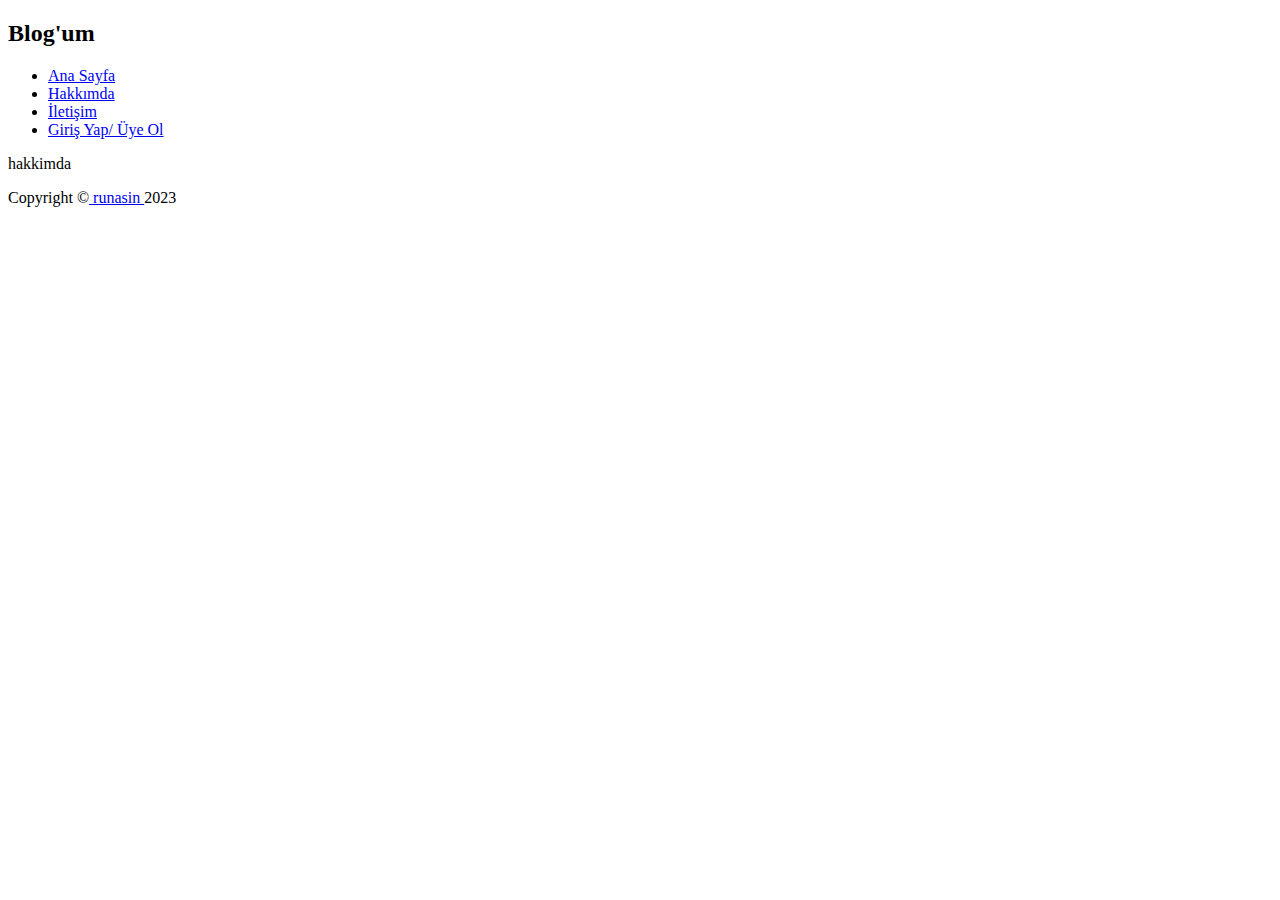
==== hakkimda.html @ b7f785ad "test" ====
<!DOCTYPE html>
<html lang="en">
<head>
    <meta charset="UTF-8">
    <meta name="viewport" content="width=device-width, initial-scale=1.0">
    <title>Blog</title>
</head>
<body>
<header class="header">
  <h2>Blog'um</h2>
    <div class="body">
      
      <ul>
        <li ><a href="index.html">Ana Sayfa</a></li>
        <li class="active" ><a href="hakkimda.html">Hakkımda</a></li>
        <li ><a href="iletisim.html">İletişim</a></li>
        <li ><a href="login-signup.html">Giriş Yap/ Üye Ol</a></li>
        
      </ul>
    </header>
hakkimda
    </div>
    <footer class="footer">
		<p>Copyright &copy;<a href="https://github.com/runasin"> runasin </a> 2023</p>
	</footer>
</body>
</html>
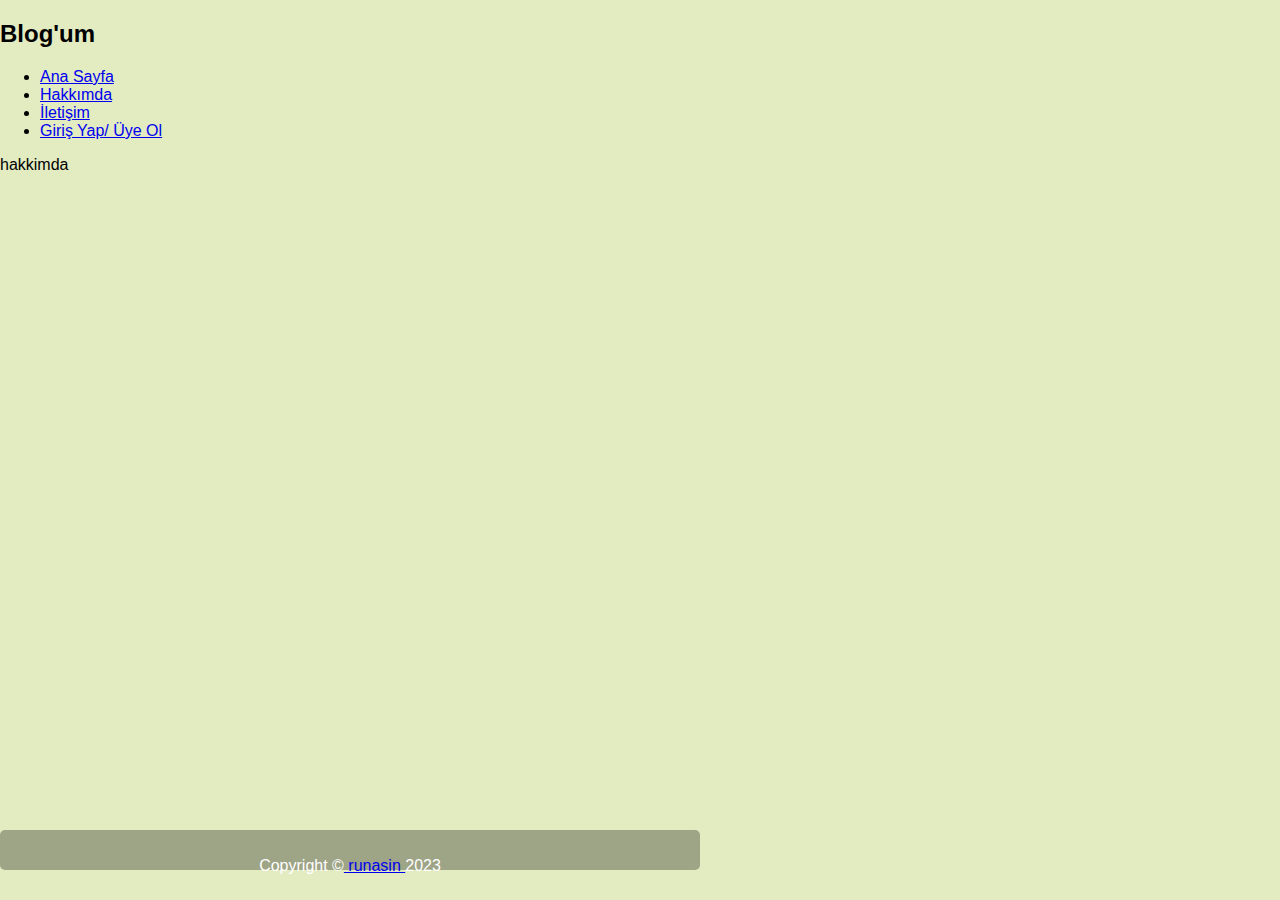
==== commit 1149fb8f: "test2" ====
--- a/hakkimda.html
+++ b/hakkimda.html
@@ -4,6 +4,7 @@
     <meta charset="UTF-8">
     <meta name="viewport" content="width=device-width, initial-scale=1.0">
     <title>Blog</title>
+    <link rel="stylesheet" href="style.css">
 </head>
 <body>
 <header class="header">
--- a/style.css
+++ b/style.css
@@ -0,0 +1,89 @@
+body{
+background-color: rgb(227, 235, 193);
+font-family: Arial, Helvetica, sans-serif;
+background-size: cover;
+margin: 0;
+padding: 0;
+text-align: left;
+}
+
+
+.header nav {
+	background: rgba(0,0,0,0.3);
+    inline-size: 700px;
+	height: 40px;
+	line-height: 30px;
+	margin: 0 auto 30px auto;
+	text-align: center;
+	border-radius: 5px;
+	-moz-border-radius: 5px;
+	-webkit-border-radius: 5px;
+}
+	
+
+
+
+
+
+
+
+.header nav ul li {
+	float: center; 
+	display: inline; 
+}
+	
+.header nav a:link, .header nav a:visited {
+	color: #fff;
+	display: inline-block;
+	height: 30px;
+	padding: 5px 23px;
+	text-decoration: none;
+}
+.header nav a:hover, .header nav a:active,
+.header nav .active a:link, .header nav .active a:visited {
+	background-color: rgb(180, 119, 180);
+	color: #fff;
+	text-shadow: none ;
+}
+	
+
+
+
+
+
+
+
+
+
+
+
+
+
+
+
+
+
+
+
+.footer {
+    background-color: rgba(0,0,0,0.3);
+    inline-size: 700px;
+    height: 40px;
+    line-height: 40px;
+    margin: 0 auto 30px auto;
+    text-align: center;
+    border-radius: 5px;
+    -webkit-border-radius: 5px;	
+    color: #FFF;
+    position: absolute;
+    bottom: 0%;
+    
+}
+
+
+
+
+
+
+
+
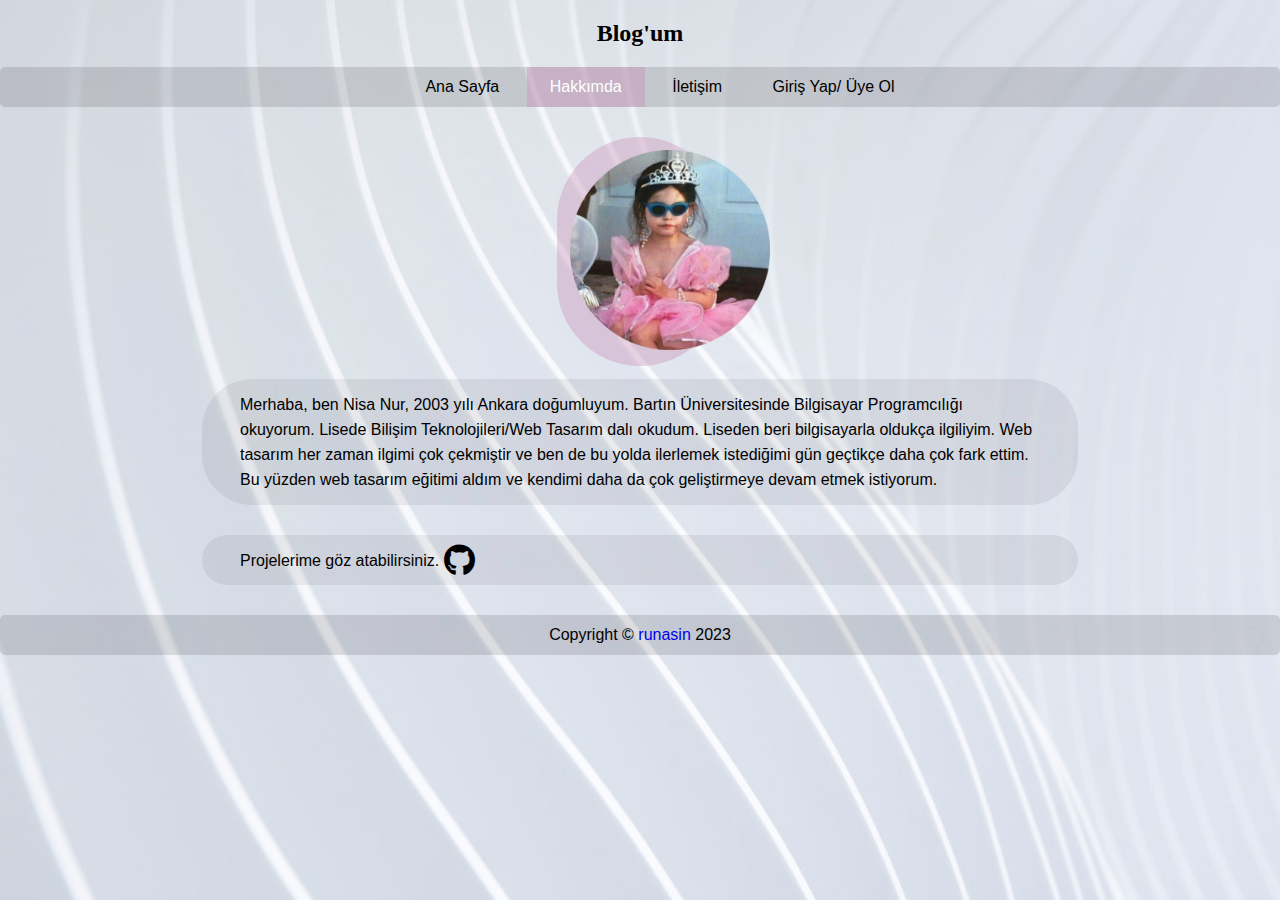
==== commit a43d93c6: "test" ====
--- a/hakkimda.html
+++ b/hakkimda.html
@@ -5,11 +5,13 @@
     <meta name="viewport" content="width=device-width, initial-scale=1.0">
     <title>Blog</title>
     <link rel="stylesheet" href="style.css">
+    <link rel="stylesheet" href="https://cdnjs.cloudflare.com/ajax/libs/font-awesome/6.4.0/css/all.min.css">
+    
 </head>
 <body>
 <header class="header">
-  <h2>Blog'um</h2>
-    <div class="body">
+  <h2 class="h2"><a href="index.html" style="text-decoration: none; color: black;"> Blog'um </a></h2>
+    <nav>
       
       <ul>
         <li ><a href="index.html">Ana Sayfa</a></li>
@@ -18,11 +20,33 @@
         <li ><a href="login-signup.html">Giriş Yap/ Üye Ol</a></li>
         
       </ul>
+    </nav>
     </header>
-hakkimda
+    <div class="hakkimdaust">
+      <div>
+        <div class="ben">
+          <img src="images/ben.png" alt="Nisa Nur" width="200" >
+  
+          </div>
+      </div>
     </div>
+    <article class="hakkimdacontent">	
+      <content >
+      <p1>  Merhaba, ben Nisa Nur, 2003 yılı Ankara doğumluyum. Bartın Üniversitesinde Bilgisayar Programcılığı okuyorum. Lisede Bilişim Teknolojileri/Web Tasarım dalı okudum. Liseden beri bilgisayarla oldukça ilgiliyim. Web tasarım her zaman ilgimi çok çekmiştir ve ben de bu yolda ilerlemek istediğimi gün geçtikçe daha çok fark ettim. Bu yüzden web tasarım eğitimi aldım ve kendimi daha da çok geliştirmeye devam etmek istiyorum.
+    </p1>
+    </content>
+    </article>
+    <article class="hakkimdacontent">	
+      <content >
+      <p1 style="text-align: center;"> Projelerime göz atabilirsiniz.</p1>
+      <a href="https://github.com/runasin" style="text-decoration: none; color: black;"><i class="fa-brands fa-github fa-bounce fa-2xl"></i></a>
+    </content>
+    </article>
+
+  
+  
     <footer class="footer">
-		<p>Copyright &copy;<a href="https://github.com/runasin"> runasin </a> 2023</p>
+		<p>Copyright &copy;<a href="https://github.com/runasin" style="text-decoration: none;"> runasin </a> 2023</p>
 	</footer>
 </body>
 </html>--- a/style.css
+++ b/style.css
@@ -1,39 +1,155 @@
 body{
-background-color: rgb(227, 235, 193);
+background: url("images/bg.jpg") no-repeat;
+background-attachment: fixed;
 font-family: Arial, Helvetica, sans-serif;
 background-size: cover;
 margin: 0;
 padding: 0;
 text-align: left;
+
 }
 
 
+
+.ben{
+
+height: auto;
+border-radius: 0%;
+}
+
+
+#p1{
+	text-align: justify;
+
+}
+.h2{
+	font-family:Copperplate, Papyrus, fantasy;
+	text-align: center;
+	
+}
+
+.content {
+	width: 10px;
+	float: center;
+	border-radius: 40px;
+	-moz-border-radius: 5px;
+	-webkit-border-radius: 5px;	
+	text-align: center;
+}	
+.content-1 {
+	background-color:rgba(0, 0, 0, 0.062);
+  border-radius: 40px;	
+  padding: 1% 3%;
+  margin: 0 auto 30px auto;
+  width: 700px;
+}
+
+.content-2 {
+	background-color:rgba(0, 0, 0, 0.062);
+  border-radius: 40px;	
+  padding: 1% 3%;
+  margin: 0 auto 30px auto;
+  width: 700px;
+  
+}
+
+.sidebar-sagalt{
+	width: 20%;
+	float: right;
+	margin-right: 1%;
+	border-radius: 40px;
+	background-color:rgba(201, 142, 183, 0.24); 
+	text-align: center;
+	padding: 2% 3%;
+	margin-bottom: 2%;
+}
+
+.sidebar-sagust{
+	width: 20%;
+	float: right;
+	margin-right: 1%;
+	border-radius: 40px;
+	background-color:rgba(201, 142, 183, 0.24); 
+	text-align: center;
+	padding: 2% 3%;
+	margin-bottom: 0%;
+}
+.sidebar-solust{
+	width: 20%;
+	float: left;
+	margin-left: 1%;
+	border-radius: 40px;
+	background-color:rgba(201, 142, 183, 0.24); 
+	text-align: center;
+	padding: 2% 3%;
+	margin-bottom: 0%;
+}
+
+.hakkimdaust{
+	margin: 0 auto 30px auto;
+	width: 11%;
+	margin-top: 1%;
+	border-radius: 500px;
+	background-color:rgba(202, 148, 186, 0.404); 
+	text-align: center;
+	padding: 1% 1%;
+	margin-bottom: 1%;
+
+}
+
+.hakkimdacontent{
+	background-color:rgba(0, 0, 0, 0.062);
+	border-radius: 50px;	
+	padding: 1% 3%;
+	margin: 0 auto 30px auto;
+	width: 800px;
+	line-height:25px;
+}
+
+.iletisimust{
+
+	margin: 0 auto 30px auto;
+	width: 20%;
+	margin-top: 1%;
+	border-radius: 500px;
+	background-color:rgba(0, 0, 0, 0.062); 
+	text-align: center;
+	padding: 1% 1%;
+	margin-bottom: 1%;
+
+
+}
+.iletisimcontent{
+	text-align: center ;
+	width: 20%;
+	float: center;
+	margin: 0 auto 30px auto;
+	border-radius: 40px;
+	background-color:rgba(0, 0, 0, 0.062); 
+	text-align: center;
+	padding: 2% 3%;
+	margin-bottom: 2%;
+
+}
 .header nav {
-	background: rgba(0,0,0,0.3);
-    inline-size: 700px;
+	background: rgba(0, 0, 0, 0.116);
+    inline-size: auto;
 	height: 40px;
 	line-height: 30px;
 	margin: 0 auto 30px auto;
 	text-align: center;
 	border-radius: 5px;
-	-moz-border-radius: 5px;
-	-webkit-border-radius: 5px;
+	
+	
 }
 	
-
-
-
-
-
-
-
 .header nav ul li {
 	float: center; 
 	display: inline; 
 }
 	
 .header nav a:link, .header nav a:visited {
-	color: #fff;
+	color: black;
 	display: inline-block;
 	height: 30px;
 	padding: 5px 23px;
@@ -41,43 +157,22 @@
 }
 .header nav a:hover, .header nav a:active,
 .header nav .active a:link, .header nav .active a:visited {
-	background-color: rgb(180, 119, 180);
+	background-color:rgba(201, 142, 183, 0.404);
 	color: #fff;
 	text-shadow: none ;
 }
 	
 
 
-
-
-
-
-
-
-
-
-
-
-
-
-
-
-
-
-
 .footer {
-    background-color: rgba(0,0,0,0.3);
-    inline-size: 700px;
+    background-color:rgba(0, 0, 0, 0.116);
+    inline-size:auto;
     height: 40px;
     line-height: 40px;
     margin: 0 auto 30px auto;
     text-align: center;
     border-radius: 5px;
-    -webkit-border-radius: 5px;	
-    color: #FFF;
-    position: absolute;
-    bottom: 0%;
-    
+    color: #000000;
 }
 
 
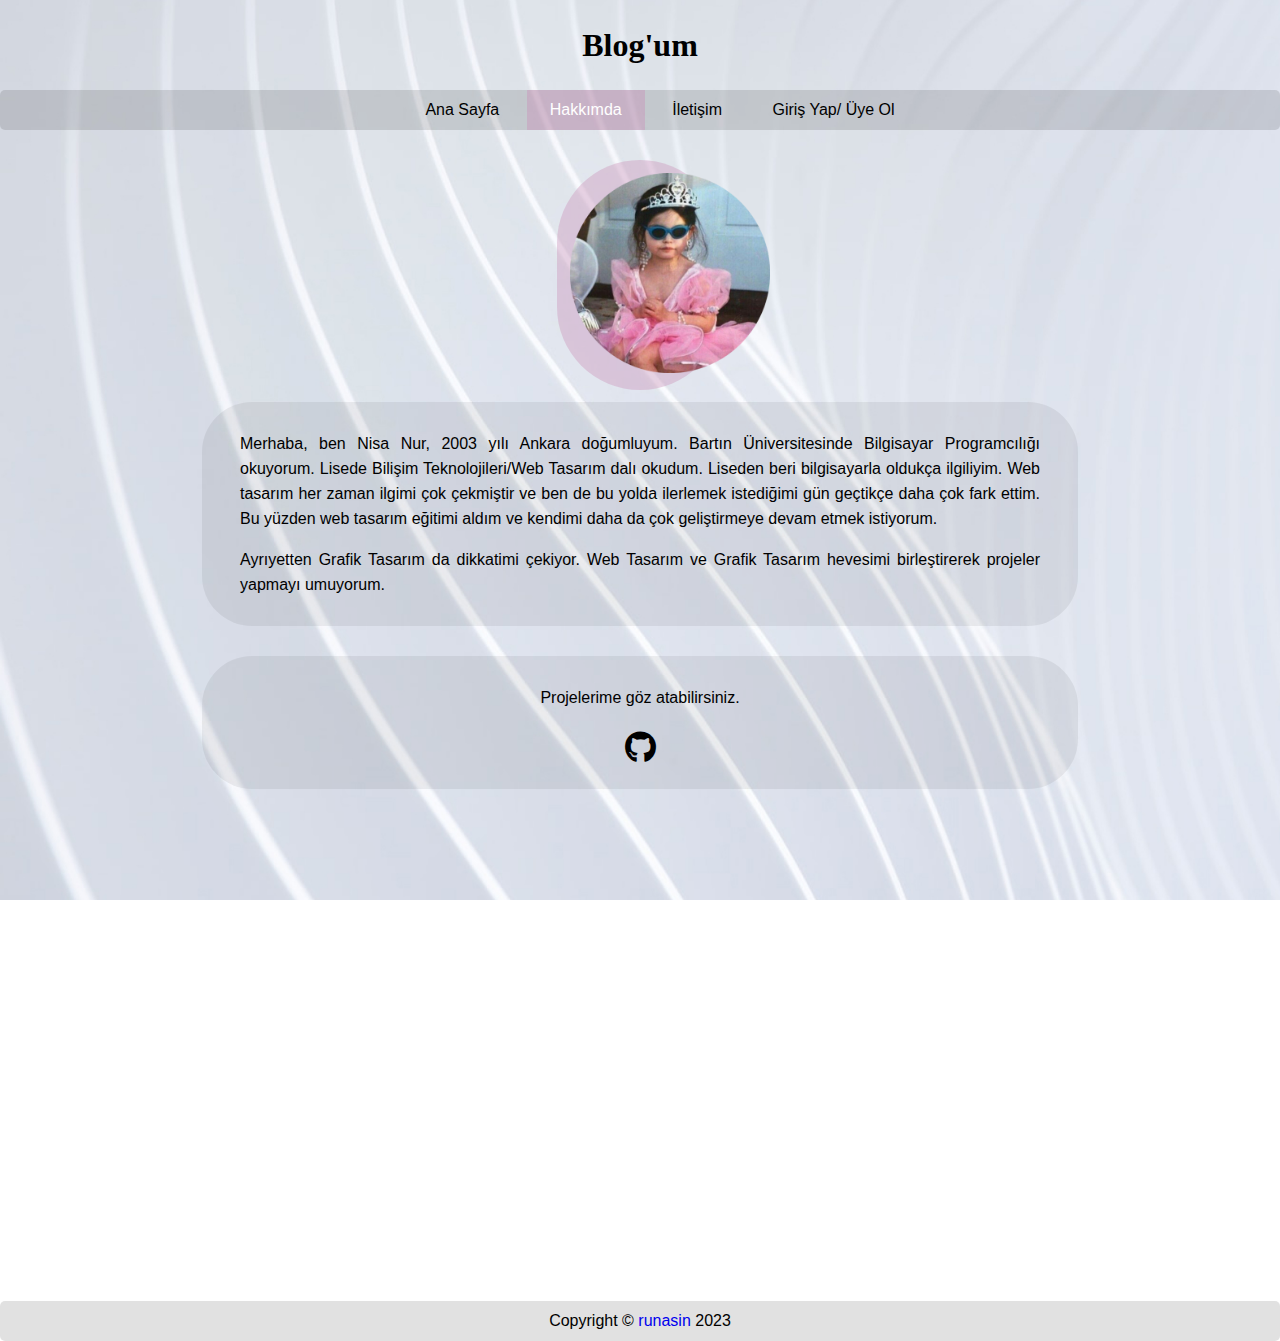
==== commit b107d11f: "testt" ====
--- a/hakkimda.html
+++ b/hakkimda.html
@@ -32,13 +32,16 @@
     </div>
     <article class="hakkimdacontent">	
       <content >
-      <p1>  Merhaba, ben Nisa Nur, 2003 yılı Ankara doğumluyum. Bartın Üniversitesinde Bilgisayar Programcılığı okuyorum. Lisede Bilişim Teknolojileri/Web Tasarım dalı okudum. Liseden beri bilgisayarla oldukça ilgiliyim. Web tasarım her zaman ilgimi çok çekmiştir ve ben de bu yolda ilerlemek istediğimi gün geçtikçe daha çok fark ettim. Bu yüzden web tasarım eğitimi aldım ve kendimi daha da çok geliştirmeye devam etmek istiyorum.
-    </p1>
+      <p id="p1"> Merhaba, ben Nisa Nur, 2003 yılı Ankara doğumluyum. Bartın Üniversitesinde Bilgisayar Programcılığı okuyorum. Lisede Bilişim Teknolojileri/Web Tasarım dalı okudum. 
+        Liseden beri bilgisayarla oldukça ilgiliyim. Web tasarım her zaman ilgimi çok çekmiştir ve ben de bu yolda ilerlemek istediğimi gün geçtikçe daha çok fark ettim. 
+        Bu yüzden web tasarım eğitimi aldım ve kendimi daha da çok geliştirmeye devam etmek istiyorum. 
+        <p id="p1">Ayrıyetten Grafik Tasarım da dikkatimi çekiyor. Web Tasarım ve Grafik Tasarım hevesimi birleştirerek projeler yapmayı umuyorum.</p1>
+    </p>
     </content>
     </article>
     <article class="hakkimdacontent">	
       <content >
-      <p1 style="text-align: center;"> Projelerime göz atabilirsiniz.</p1>
+      <p style="text-align: center;"> Projelerime göz atabilirsiniz.</p.><br><br>
       <a href="https://github.com/runasin" style="text-decoration: none; color: black;"><i class="fa-brands fa-github fa-bounce fa-2xl"></i></a>
     </content>
     </article>
--- a/style.css
+++ b/style.css
@@ -25,20 +25,21 @@
 .h2{
 	font-family:Copperplate, Papyrus, fantasy;
 	text-align: center;
+	font-size: xx-large;
 	
 }
 
 .content {
 	width: 10px;
 	float: center;
-	border-radius: 40px;
+	border-radius: 24px;
 	-moz-border-radius: 5px;
 	-webkit-border-radius: 5px;	
 	text-align: center;
 }	
 .content-1 {
 	background-color:rgba(0, 0, 0, 0.062);
-  border-radius: 40px;	
+  border-radius: 24px;	
   padding: 1% 3%;
   margin: 0 auto 30px auto;
   width: 700px;
@@ -46,10 +47,10 @@
 
 .content-2 {
 	background-color:rgba(0, 0, 0, 0.062);
-  border-radius: 40px;	
-  padding: 1% 3%;
-  margin: 0 auto 30px auto;
-  width: 700px;
+  	border-radius: 24px;	
+  	padding: 1% 3%;
+  	margin: 0 auto 30px auto;
+  	width: 700px;
   
 }
 
@@ -57,8 +58,9 @@
 	width: 20%;
 	float: right;
 	margin-right: 1%;
-	border-radius: 40px;
+	border-radius: 24px;
 	background-color:rgba(201, 142, 183, 0.24); 
+	/*background-color: rgba(252, 227, 157, 0.137);*/
 	text-align: center;
 	padding: 2% 3%;
 	margin-bottom: 2%;
@@ -68,21 +70,26 @@
 	width: 20%;
 	float: right;
 	margin-right: 1%;
-	border-radius: 40px;
-	background-color:rgba(201, 142, 183, 0.24); 
+	border-radius:24px;
+	background-color:rgba(201, 142, 183, 0.24);
+	/*background-color: rgba(252, 227, 157, 0.137);*/
 	text-align: center;
 	padding: 2% 3%;
 	margin-bottom: 0%;
+	
 }
 .sidebar-solust{
 	width: 20%;
 	float: left;
 	margin-left: 1%;
-	border-radius: 40px;
+	border-radius: 24px;
 	background-color:rgba(201, 142, 183, 0.24); 
+	/*background-color: rgba(252, 227, 157, 0.137);*/
 	text-align: center;
-	padding: 2% 3%;
+	padding: 7% 3%;
 	margin-bottom: 0%;
+	
+	
 }
 
 .hakkimdaust{
@@ -169,7 +176,7 @@
     inline-size:auto;
     height: 40px;
     line-height: 40px;
-    margin: 0 auto 30px auto;
+    margin-top: 40%;
     text-align: center;
     border-radius: 5px;
     color: #000000;
@@ -181,4 +188,3 @@
 
 
 
-
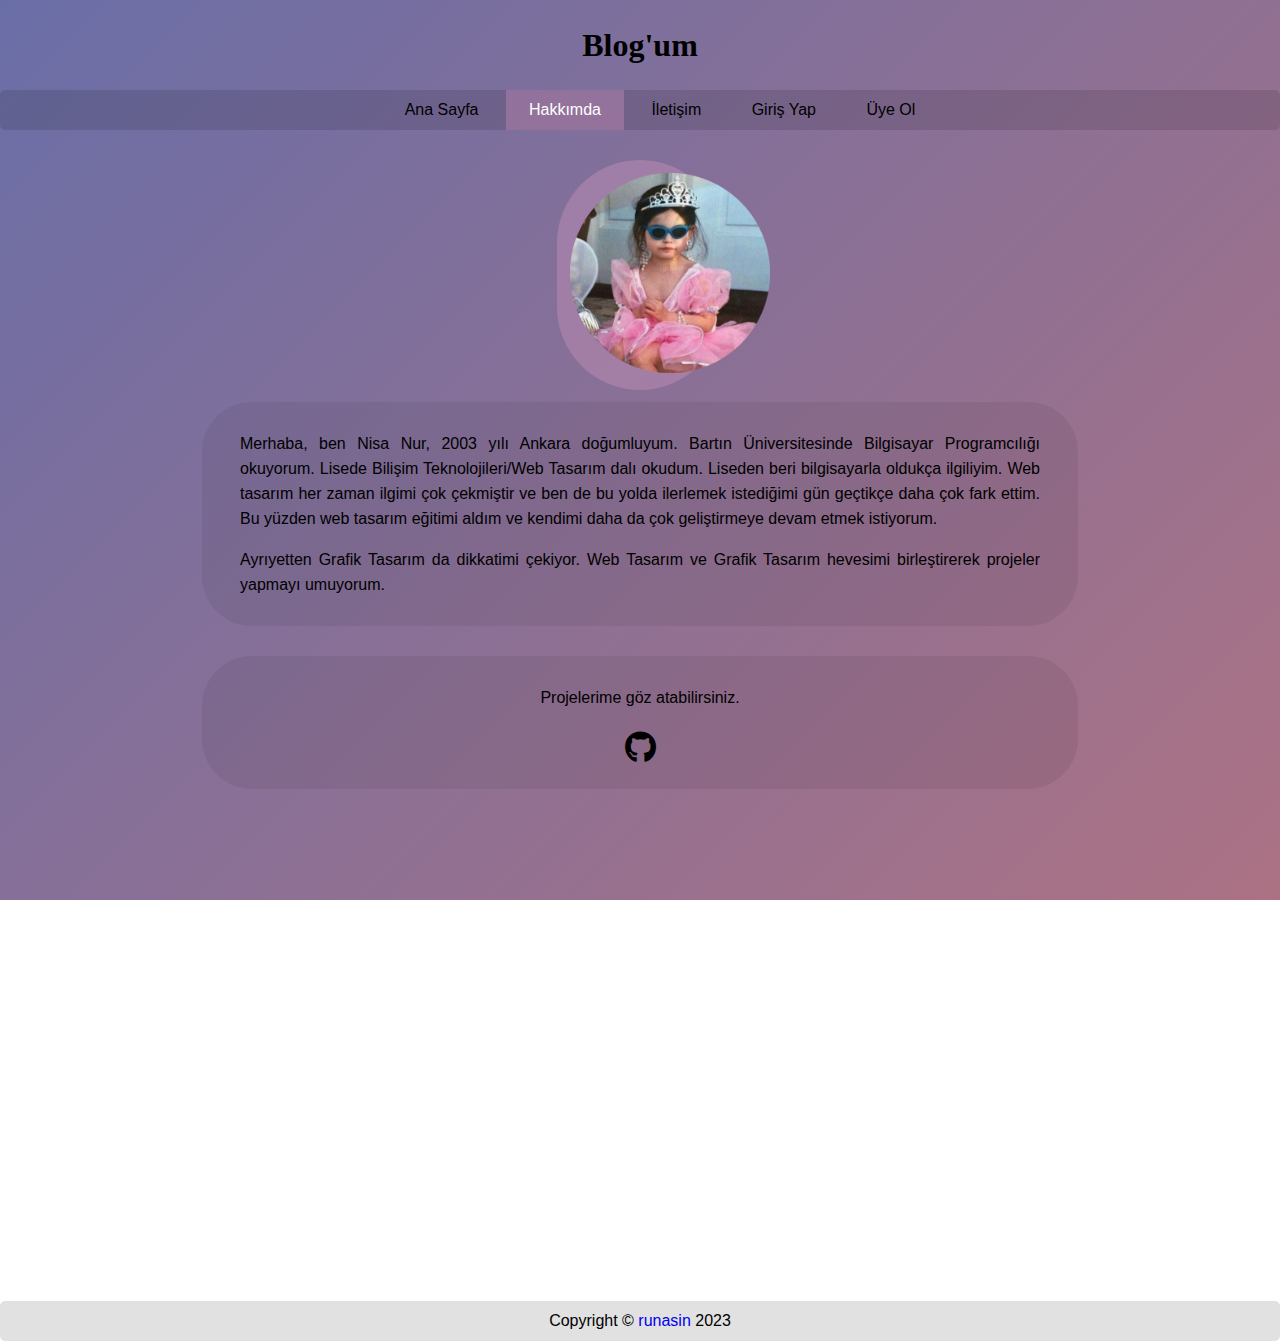
==== commit 0090ecd2: "testt2" ====
--- a/hakkimda.html
+++ b/hakkimda.html
@@ -15,10 +15,10 @@
       
       <ul>
         <li ><a href="index.html">Ana Sayfa</a></li>
-        <li class="active" ><a href="hakkimda.html">Hakkımda</a></li>
+        <li class="active"><a href="hakkimda.html">Hakkımda</a></li>
         <li ><a href="iletisim.html">İletişim</a></li>
-        <li ><a href="login-signup.html">Giriş Yap/ Üye Ol</a></li>
-        
+        <li ><a href="login.html">Giriş Yap</a></li>
+        <li ><a href="signup.html">Üye Ol</a></li>
       </ul>
     </nav>
     </header>
--- a/style.css
+++ b/style.css
@@ -1,5 +1,6 @@
 body{
-background: url("images/bg.jpg") no-repeat;
+	background: linear-gradient(135deg, #6a6ea7 0%, #ac7284 100%);/*#a7a371*/
+	/*background: url(images/);*/
 background-attachment: fixed;
 font-family: Arial, Helvetica, sans-serif;
 background-size: cover;
@@ -8,8 +9,20 @@
 text-align: left;
 
 }
-
-
+/*#hand{
+	width: 26%;
+	height: 700px;
+	flex-shrink: 0;
+	background: url(images/ciceksol.jpg) no-repeat;
+	float: right;
+	border-radius: 24px;
+	margin-right: 1%;
+}
+
+#hand:hover{
+
+	background: url(images/ciceksag.jpg);
+}*/
 
 .ben{
 
@@ -36,13 +49,18 @@
 	-moz-border-radius: 5px;
 	-webkit-border-radius: 5px;	
 	text-align: center;
+	
 }	
 .content-1 {
 	background-color:rgba(0, 0, 0, 0.062);
-  border-radius: 24px;	
-  padding: 1% 3%;
-  margin: 0 auto 30px auto;
-  width: 700px;
+  	border-radius: 24px;	
+  	padding: 1% 3%;
+  	margin: 0 auto 30px auto;
+  	width: 700px;
+  	float: right;
+  	margin-right: 10%;
+  	margin-top: 13%;
+	font-size: large;
 }
 
 .content-2 {
@@ -64,6 +82,7 @@
 	text-align: center;
 	padding: 2% 3%;
 	margin-bottom: 2%;
+	
 }
 
 .sidebar-sagust{
@@ -80,16 +99,23 @@
 }
 .sidebar-solust{
 	width: 20%;
+	height: 500px;
 	float: left;
-	margin-left: 1%;
+	margin-left: 10%;
 	border-radius: 24px;
 	background-color:rgba(201, 142, 183, 0.24); 
 	/*background-color: rgba(252, 227, 157, 0.137);*/
 	text-align: center;
 	padding: 7% 3%;
 	margin-bottom: 0%;
-	
-	
+	background: url(images/daytime.jpg);
+	
+	
+}
+.sidebar-solust:hover{
+	/*transform: scale(1.1);
+    transition: transform 0.1s ease-in-out;*/
+	background: url(images/night.jpg);
 }
 
 .hakkimdaust{
@@ -181,10 +207,14 @@
     border-radius: 5px;
     color: #000000;
 }
-
-
-
-
-
-
-
+.icon-class :hover {
+	transform: scale(1.5);
+    transition: transform 0.1s ease-in-out;
+	color: #ffffff;
+	
+}
+
+
+
+
+
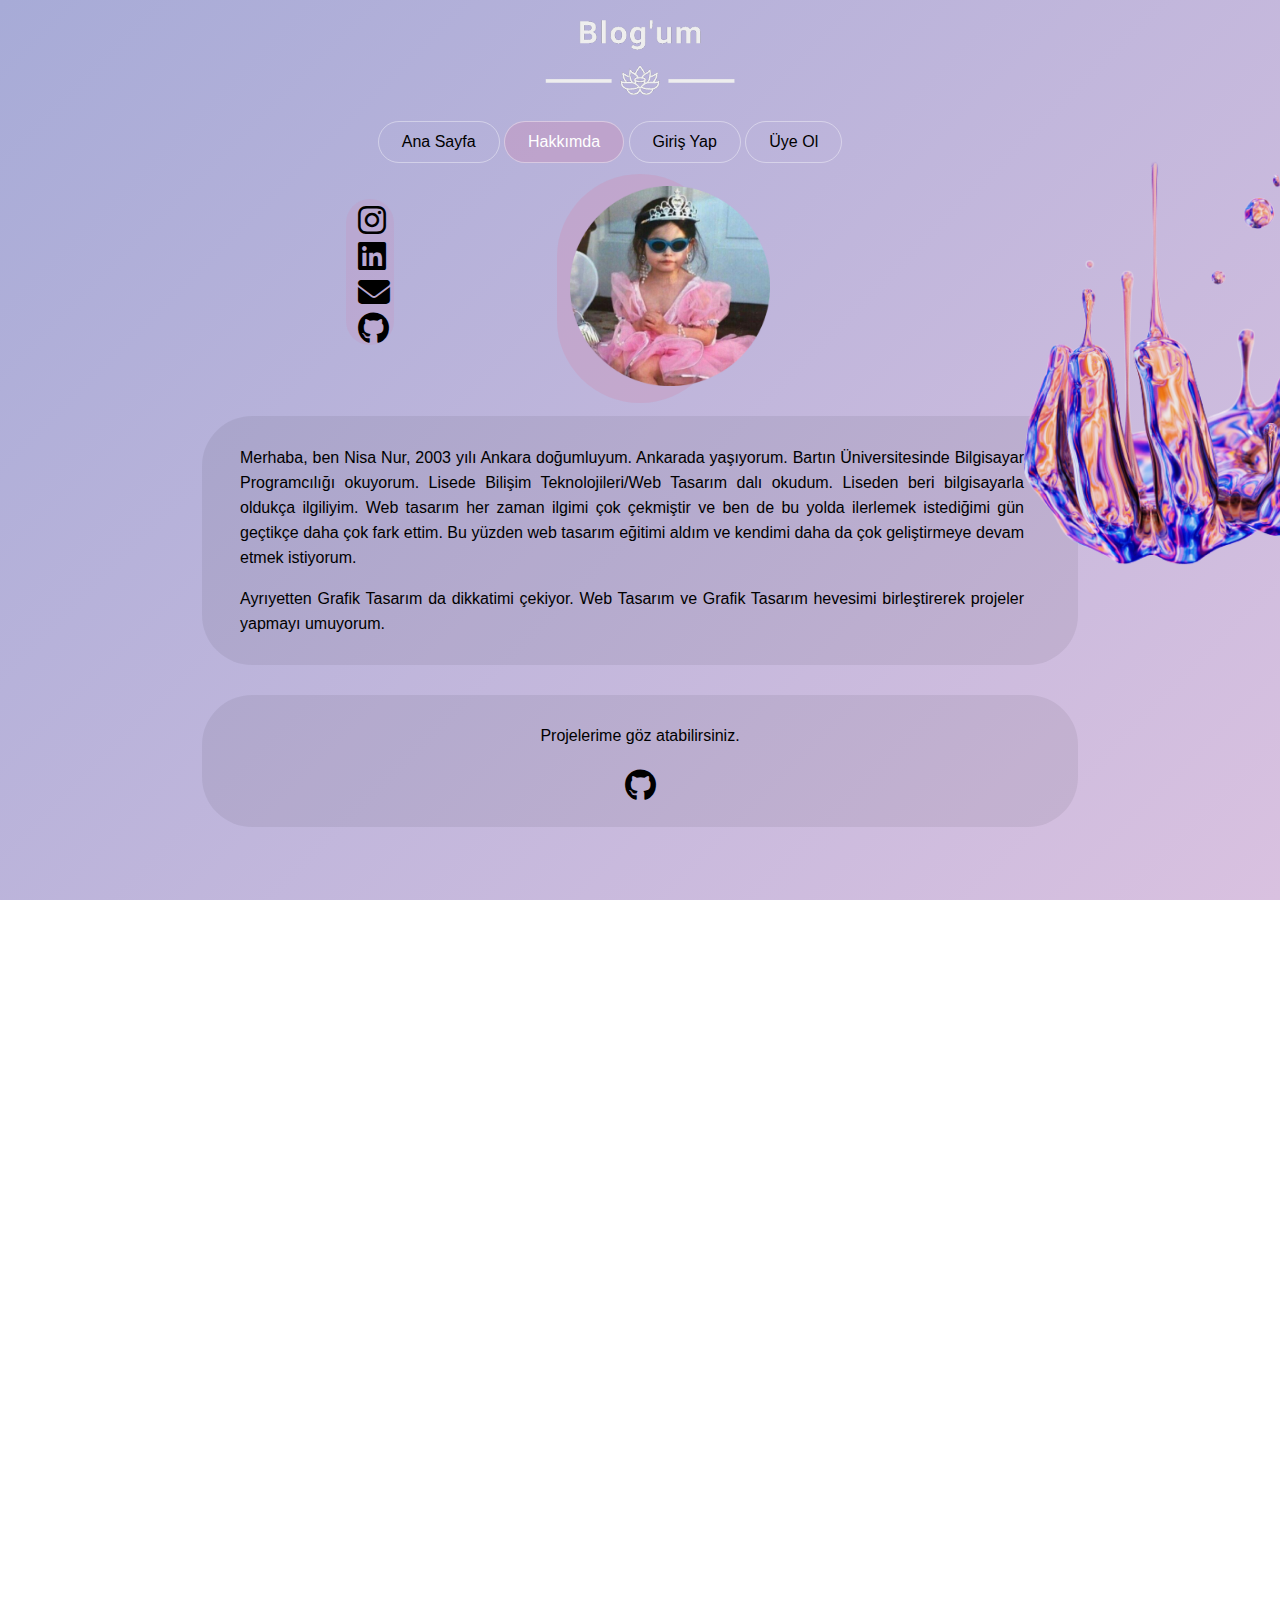
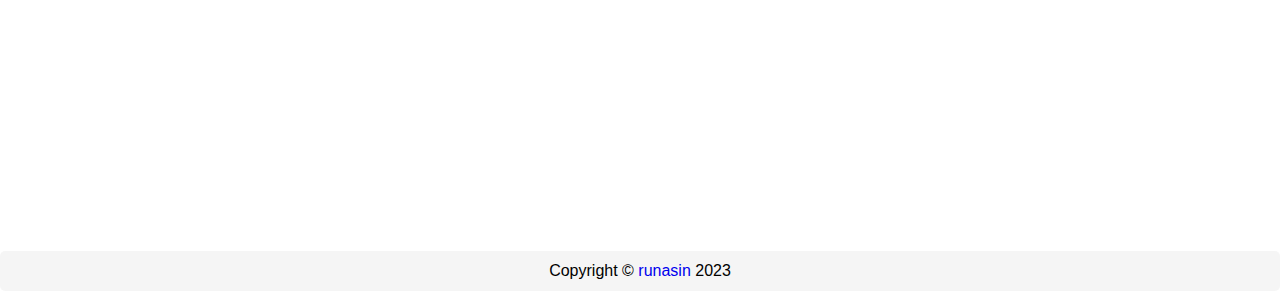
==== commit 812f97eb: "test2" ====
--- a/hakkimda.html
+++ b/hakkimda.html
@@ -10,18 +10,27 @@
 </head>
 <body>
 <header class="header">
-  <h2 class="h2"><a href="index.html" style="text-decoration: none; color: black;"> Blog'um </a></h2>
+  <h2 class="h2"><a href="index.html"><img src="images/logo.png" width="190" height="75"></a></h2>
     <nav>
       
       <ul>
         <li ><a href="index.html">Ana Sayfa</a></li>
         <li class="active"><a href="hakkimda.html">Hakkımda</a></li>
-        <li ><a href="iletisim.html">İletişim</a></li>
         <li ><a href="login.html">Giriş Yap</a></li>
         <li ><a href="signup.html">Üye Ol</a></li>
       </ul>
     </nav>
     </header>
+    <div id="hand"></div>
+    <article class="iletisimcontent">	
+      <content class ="icon-class">
+        <a href="https://www.instagram.com/rrunasin/" style="text-decoration: none; color: black;"> <i class="fa-brands fa-instagram fa-2xl"></i></a><br><br>
+        <a href="https://www.linkedin.com/in/nisa-nur-a%C3%A7%C4%B1kg%C3%B6z-4366a7271/" style="text-decoration: none; color: black;"> <i class="fa-brands fa-linkedin fa-2xl"></i></a><br><br>
+        <a href="mailto:nacikgoz4745@gmail.com" style="text-decoration: none; color: black;"><i class="fa-solid fa-envelope fa-2xl"></i></a><br><br>
+        <a href="https://github.com/runasin" style="text-decoration: none; color: black;"><i class="fa-brands fa-github fa-2xl"></i></a><br>
+       
+      </content>
+    </article>
     <div class="hakkimdaust">
       <div>
         <div class="ben">
@@ -30,9 +39,10 @@
           </div>
       </div>
     </div>
+    
     <article class="hakkimdacontent">	
       <content >
-      <p id="p1"> Merhaba, ben Nisa Nur, 2003 yılı Ankara doğumluyum. Bartın Üniversitesinde Bilgisayar Programcılığı okuyorum. Lisede Bilişim Teknolojileri/Web Tasarım dalı okudum. 
+      <p id="p1"> Merhaba, ben Nisa Nur, 2003 yılı Ankara doğumluyum. Ankarada yaşıyorum. Bartın Üniversitesinde Bilgisayar Programcılığı okuyorum. Lisede Bilişim Teknolojileri/Web Tasarım dalı okudum. 
         Liseden beri bilgisayarla oldukça ilgiliyim. Web tasarım her zaman ilgimi çok çekmiştir ve ben de bu yolda ilerlemek istediğimi gün geçtikçe daha çok fark ettim. 
         Bu yüzden web tasarım eğitimi aldım ve kendimi daha da çok geliştirmeye devam etmek istiyorum. 
         <p id="p1">Ayrıyetten Grafik Tasarım da dikkatimi çekiyor. Web Tasarım ve Grafik Tasarım hevesimi birleştirerek projeler yapmayı umuyorum.</p1>
--- a/style.css
+++ b/style.css
@@ -1,5 +1,8 @@
+@import url("https://fonts.googleapis.com/css2?family=Montserrat:wght@400;500;600;700&display=swap");
+
 body{
-	background: linear-gradient(135deg, #6a6ea7 0%, #ac7284 100%);/*#a7a371*/
+	/*background: linear-gradient(135deg, #6a6ea7 0%, #ac7284 100%);/*#a7a371*/
+	background: linear-gradient(135deg, #a7abd7 0%, #d9c1e0 100%);
 	/*background: url(images/);*/
 background-attachment: fixed;
 font-family: Arial, Helvetica, sans-serif;
@@ -9,20 +12,19 @@
 text-align: left;
 
 }
-/*#hand{
-	width: 26%;
-	height: 700px;
+#hand{
+	width: 20%;
+	height: 500px;
 	flex-shrink: 0;
-	background: url(images/ciceksol.jpg) no-repeat;
+	background: url(images/handim.png) no-repeat;
 	float: right;
 	border-radius: 24px;
-	margin-right: 1%;
-}
-
-#hand:hover{
-
-	background: url(images/ciceksag.jpg);
-}*/
+	margin-right: 0%;
+	margin-top: 0%;
+}
+
+
+
 
 .ben{
 
@@ -35,12 +37,7 @@
 	text-align: justify;
 
 }
-.h2{
-	font-family:Copperplate, Papyrus, fantasy;
-	text-align: center;
-	font-size: xx-large;
-	
-}
+
 
 .content {
 	width: 10px;
@@ -101,13 +98,14 @@
 	width: 20%;
 	height: 500px;
 	float: left;
-	margin-left: 10%;
+	margin-left: 12%;
 	border-radius: 24px;
 	background-color:rgba(201, 142, 183, 0.24); 
 	/*background-color: rgba(252, 227, 157, 0.137);*/
 	text-align: center;
 	padding: 7% 3%;
 	margin-bottom: 0%;
+	margin-top: 3%;
 	background: url(images/daytime.jpg);
 	
 	
@@ -117,6 +115,25 @@
     transition: transform 0.1s ease-in-out;*/
 	background: url(images/night.jpg);
 }
+
+.image1{
+	background: url(images/image1.jpg) no-repeat;
+	width: 25%;
+	height: 300px;
+	float: left;
+	margin-left: 12%;
+	margin-right: 35%;
+	border-radius: 24px;
+	background-color:rgba(201, 142, 183, 0.24); 
+	/*background-color: rgba(252, 227, 157, 0.137);*/
+	text-align: center;
+	padding: 7% 3%;
+	margin-bottom: 0%;
+	margin-top: 2%;
+
+}
+
+
 
 .hakkimdaust{
 	margin: 0 auto 30px auto;
@@ -141,7 +158,7 @@
 
 .iletisimust{
 
-	margin: 0 auto 30px auto;
+	margin-left: 20%;
 	width: 20%;
 	margin-top: 1%;
 	border-radius: 500px;
@@ -151,34 +168,46 @@
 	margin-bottom: 1%;
 
 
+
 }
 .iletisimcontent{
-	text-align: center ;
-	width: 20%;
-	float: center;
-	margin: 0 auto 30px auto;
-	border-radius: 40px;
-	background-color:rgba(0, 0, 0, 0.062); 
-	text-align: center;
-	padding: 2% 3%;
-	margin-bottom: 2%;
-
-}
+	width: 10px;
+	height: 120px;
+	float: left;
+	margin-left: 27%;
+	border-radius: 24px;
+	background-color:rgba(201, 142, 183, 0.24); 
+	/*background-color: rgba(252, 227, 157, 0.137);*/
+	text-align: center;
+	padding-left: 1%;
+	padding-right: 2%;
+	padding-top: 1%;
+	padding-bottom: 1%;
+	margin-bottom: 0%;
+	margin-top: 3%;
+
+}
+
+.h2{
+	font-family:'Montserrat';
+	text-align: center;
+	
+}
+
 .header nav {
-	background: rgba(0, 0, 0, 0.116);
-    inline-size: auto;
+	/*background: rgba(0, 0, 0, 0.116);*/
+    /*inline-size: auto;*/
 	height: 40px;
 	line-height: 30px;
-	margin: 0 auto 30px auto;
-	text-align: center;
-	border-radius: 5px;
-	
+	margin-right:100px;
+	text-align: center;	
 	
 }
 	
 .header nav ul li {
 	float: center; 
 	display: inline; 
+	
 }
 	
 .header nav a:link, .header nav a:visited {
@@ -187,22 +216,27 @@
 	height: 30px;
 	padding: 5px 23px;
 	text-decoration: none;
+	border-radius: 30px;
+	border: 1px solid rgba(255, 255, 255, 0.404);
+	
 }
 .header nav a:hover, .header nav a:active,
 .header nav .active a:link, .header nav .active a:visited {
 	background-color:rgba(201, 142, 183, 0.404);
 	color: #fff;
 	text-shadow: none ;
+	
+	
 }
 	
 
 
 .footer {
-    background-color:rgba(0, 0, 0, 0.116);
+    background-color:rgba(0, 0, 0, 0.04);
     inline-size:auto;
     height: 40px;
     line-height: 40px;
-    margin-top: 40%;
+    margin-top: 80%;
     text-align: center;
     border-radius: 5px;
     color: #000000;
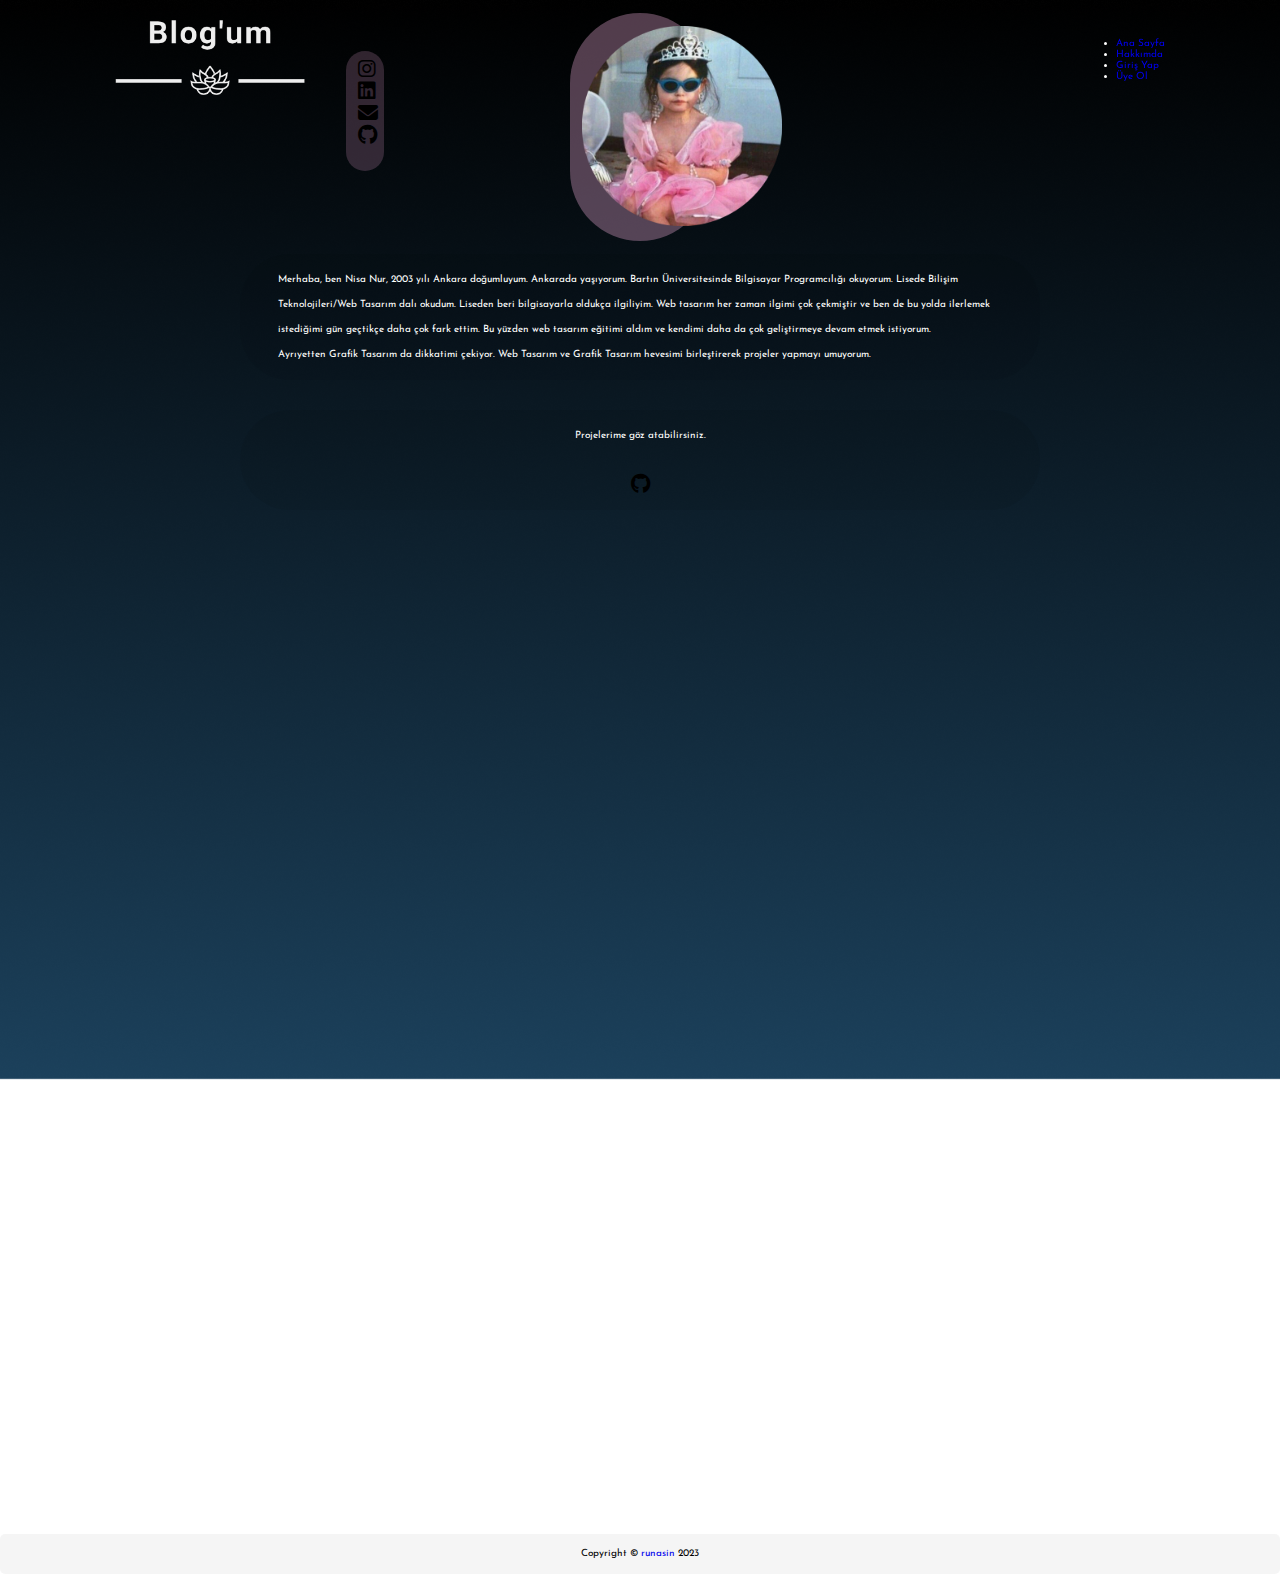
==== commit c3f05708: "dn" ====
--- a/hakkimda.html
+++ b/hakkimda.html
@@ -6,7 +6,6 @@
     <title>Blog</title>
     <link rel="stylesheet" href="style.css">
     <link rel="stylesheet" href="https://cdnjs.cloudflare.com/ajax/libs/font-awesome/6.4.0/css/all.min.css">
-    
 </head>
 <body>
 <header class="header">
--- a/style.css
+++ b/style.css
@@ -1,17 +1,112 @@
 @import url("https://fonts.googleapis.com/css2?family=Montserrat:wght@400;500;600;700&display=swap");
 
-body{
+  @import url('https://fonts.googleapis.com/css2?family=Josefin+Sans:wght@500;600&family=Rajdhani&display=swap');
+
+/*body{
 	/*background: linear-gradient(135deg, #6a6ea7 0%, #ac7284 100%);/*#a7a371*/
-	background: linear-gradient(135deg, #a7abd7 0%, #d9c1e0 100%);
-	/*background: url(images/);*/
+	/*background: linear-gradient(135deg, #a7abd7 0%, #d9c1e0 100%);
+	background: url(images/Rectangle1.png);
 background-attachment: fixed;
-font-family: Arial, Helvetica, sans-serif;
+font-family: 'Roboto'l, Helvetica, sans-serif;
 background-size: cover;
 margin: 0;
 padding: 0;
-text-align: left;
-
-}
+
+
+}
+*/
+
+*{
+
+	margin: 0;
+	padding: 0;
+	box-sizing: border-box;
+	text-decoration: none;
+	border: none;
+	outline:none;
+	scroll-behavior: smooth;
+	font-family: 'Josefin Sans', sans-serif;
+	
+}
+
+:root{
+	background: url(images/Rectangle1.png) no-repeat;
+	--text-color: #fff;
+	--main-color: #0ef;
+}
+
+html{
+
+	font-size: 62.5%;
+	overflow-x: hidden;
+}
+
+body{
+	color: var(--text-color);
+}
+
+.header{
+	position: fixed;
+	top: 0;
+	left: 0;
+	width: 100%;
+	padding: 2rem 9%;
+	display: flex;
+	justify-content: space-between ;
+	align-items: center;
+	z-index: 100;
+
+}
+
+.logo{
+	font-size: 2.5rem;
+	color: var(--text-color);
+	font-weight: 600;
+	cursor: default;
+}
+
+.navbar a {
+	font-size: 1.7rem;
+	color: var(--text-color);
+	margin-left: 4rem;
+	transition: .3s;
+}
+
+.navbar a:hover,
+.navbar a.active
+{
+	color:var(--main-color);
+}
+
+
+
+
+
+
+
+
+
+
+
+
+
+
+
+
+
+
+
+
+
+
+
+
+
+
+
+
+
+/*
 #hand{
 	width: 20%;
 	height: 500px;
@@ -22,6 +117,7 @@
 	margin-right: 0%;
 	margin-top: 0%;
 }
+
 
 
 
@@ -75,7 +171,7 @@
 	margin-right: 1%;
 	border-radius: 24px;
 	background-color:rgba(201, 142, 183, 0.24); 
-	/*background-color: rgba(252, 227, 157, 0.137);*/
+	/*background-color: rgba(252, 227, 157, 0.137);
 	text-align: center;
 	padding: 2% 3%;
 	margin-bottom: 2%;
@@ -88,7 +184,7 @@
 	margin-right: 1%;
 	border-radius:24px;
 	background-color:rgba(201, 142, 183, 0.24);
-	/*background-color: rgba(252, 227, 157, 0.137);*/
+	/*background-color: rgba(252, 227, 157, 0.137);
 	text-align: center;
 	padding: 2% 3%;
 	margin-bottom: 0%;
@@ -101,7 +197,7 @@
 	margin-left: 12%;
 	border-radius: 24px;
 	background-color:rgba(201, 142, 183, 0.24); 
-	/*background-color: rgba(252, 227, 157, 0.137);*/
+	/*background-color: rgba(252, 227, 157, 0.137);
 	text-align: center;
 	padding: 7% 3%;
 	margin-bottom: 0%;
@@ -112,10 +208,10 @@
 }
 .sidebar-solust:hover{
 	/*transform: scale(1.1);
-    transition: transform 0.1s ease-in-out;*/
+    transition: transform 0.1s ease-in-out;
 	background: url(images/night.jpg);
 }
-
+*/
 .image1{
 	background: url(images/image1.jpg) no-repeat;
 	width: 25%;
@@ -194,9 +290,9 @@
 	
 }
 
-.header nav {
+/*.header nav {
 	/*background: rgba(0, 0, 0, 0.116);*/
-    /*inline-size: auto;*/
+    /*inline-size: auto;
 	height: 40px;
 	line-height: 30px;
 	margin-right:100px;
@@ -228,7 +324,7 @@
 	
 	
 }
-	
+	*/
 
 
 .footer {
